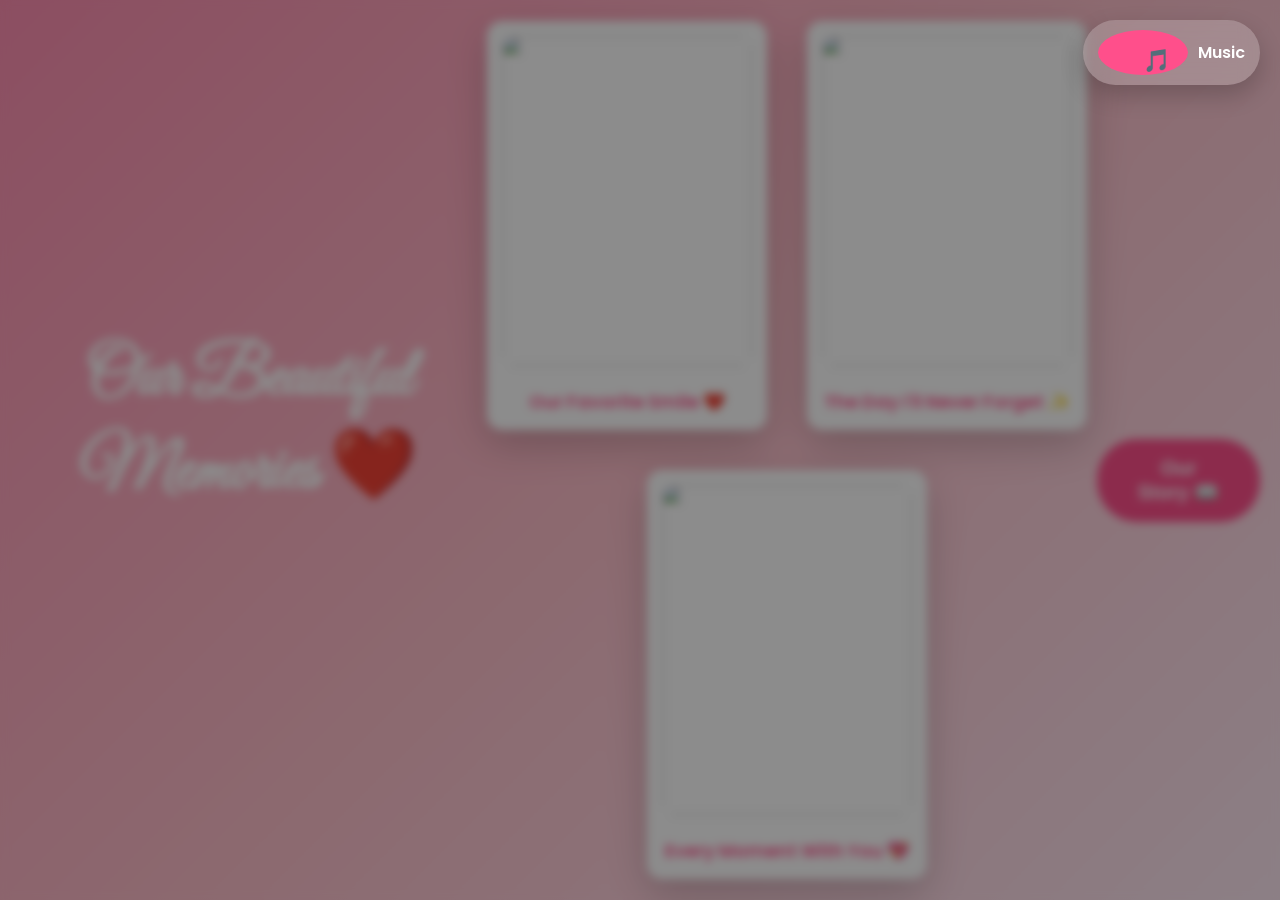
==== gallery.html @ 896ba990 "Add files via upload" ====
<!DOCTYPE html>
<html lang="en">

<head>

<meta charset="UTF-8">

<meta name="viewport"
content="width=device-width, initial-scale=1.0">

<title>Our Memories ❤️</title>

<link rel="preconnect" href="https://fonts.googleapis.com">

<link rel="preconnect"
href="https://fonts.gstatic.com"
crossorigin>

<link href="https://fonts.googleapis.com/css2?family=Great+Vibes&family=Poppins:wght@300;400;600&display=swap"
rel="stylesheet">

<link rel="stylesheet" href="style.css">

</head>

<body class="gallery-page">

<h1 class="gallery-title">
Our Beautiful Memories ❤️
</h1>

<div class="gallery">

<div class="card">

<img src="images/photo1.jpg">

<p>Our Favorite Smile ❤️</p>

</div>

<div class="card">

<img src="images/photo2.jpg">

<p>The Day I'll Never Forget ✨</p>

</div>

<div class="card">

<img src="images/photo3.jpg">

<p>Every Moment With You 💖</p>

</div>

</div>

<div id="viewer">

<span id="close">&times;</span>

<img id="bigImage">

</div>

<button id="timelineBtn">
Our Story 📖
</button>

<script src="gallery.js"></script>
<div class="music-player">
    <button id="musicBtn">🎵</button>
    <span id="musicText">Music</span>
</div>

<audio id="bgMusic" loop>
    <source src="music.mp3" type="audio/mpeg">
</audio>

</body>

</html>
---- style.css ----
*{
margin:0;
padding:0;
box-sizing:border-box;
}

body{

font-family:Poppins,sans-serif;

overflow:hidden;

height:100vh;

background:url("images/bg.jpg") center/cover no-repeat;

display:flex;

justify-content:center;

align-items:center;

}

body::before{

content:"";

position:fixed;

inset:0;

background:rgba(0,0,0,.45);

backdrop-filter:blur(5px);

}

.hero{

position:relative;

z-index:2;

width:100%;

display:flex;

justify-content:center;

align-items:center;

}

.glass{

width:90%;

max-width:650px;

padding:50px;

background:rgba(255,255,255,.12);

border:1px solid rgba(255,255,255,.3);

border-radius:25px;

backdrop-filter:blur(15px);

text-align:center;

box-shadow:0 20px 50px rgba(0,0,0,.4);

animation:fadeUp 1.3s ease;

}

h1{

font-family:'Great Vibes',cursive;

font-size:72px;

color:white;

margin-bottom:20px;

}

.subtitle{

font-size:22px;

color:white;

line-height:1.8;

margin-bottom:35px;

}

button{

padding:18px 45px;

border:none;

border-radius:40px;

font-size:20px;

cursor:pointer;

background:#ff4f8b;

color:white;

transition:.4s;

font-weight:600;

}

button:hover{

transform:translateY(-4px);

box-shadow:0 0 30px #ff8ab6;

}

@keyframes fadeUp{

from{

opacity:0;

transform:translateY(40px);

}

to{

opacity:1;

transform:translateY(0);

}

}

.heart{

position:fixed;

top:-30px;

font-size:22px;

animation:fall linear forwards;

pointer-events:none;

z-index:1;

}

@keyframes fall{

to{

transform:translateY(110vh);

opacity:0;

}

}

@media(max-width:768px){

h1{

font-size:50px;

}

.subtitle{

font-size:18px;

}

.glass{

padding:30px;

}

}
/* LETTER PAGE */

.letter-page{

background:linear-gradient(135deg,#ff9a9e,#fad0c4,#ffd1ff);

display:flex;

justify-content:center;

align-items:center;

min-height:100vh;

overflow:hidden;

}

.letter-card{

width:90%;

max-width:800px;

padding:45px;

background:rgba(255,255,255,.18);

backdrop-filter:blur(18px);

border-radius:25px;

border:1px solid rgba(255,255,255,.3);

color:white;

box-shadow:0 20px 60px rgba(0,0,0,.25);

animation:fadeUp 1s ease;

position:relative;

z-index:2;

}

.letter-card h1{

text-align:center;

font-size:60px;

margin-bottom:25px;

}

#typing{

font-size:21px;

line-height:1.9;

white-space:pre-line;

min-height:320px;

}

#nextBtn{

display:block;

margin:35px auto 0;

}

.sparkle{

position:fixed;

font-size:18px;

animation:spark 6s linear forwards;

pointer-events:none;

}

@keyframes spark{

0%{

transform:translateY(0) scale(.5);

opacity:0;

}

20%{

opacity:1;

}

100%{

transform:translateY(-120vh) scale(1.5);

opacity:0;

}

}

@media(max-width:768px){

.letter-card h1{

font-size:42px;

}

#typing{

font-size:18px;

}

}
/* ---------- GALLERY ---------- */

.gallery-page{

background:linear-gradient(135deg,#ff8fb1,#ffc0cb,#ffe8f3);

min-height:100vh;

padding:60px 20px;

text-align:center;

overflow-x:hidden;

}

.gallery-title{

font-family:'Great Vibes',cursive;

font-size:70px;

color:white;

margin-bottom:50px;

}

.gallery{

display:flex;

justify-content:center;

gap:40px;

flex-wrap:wrap;

}

.card{

background:white;

padding:15px;

border-radius:15px;

width:280px;

box-shadow:0 15px 40px rgba(0,0,0,.2);

transition:.4s;

cursor:pointer;

}

.card:hover{

transform:translateY(-12px) rotate(-2deg);

}

.card img{

width:100%;

height:330px;

object-fit:cover;

border-radius:12px;

}

.card p{

margin-top:15px;

font-weight:600;

color:#ff4f8b;

font-size:18px;

}

#viewer{

display:none;

position:fixed;

inset:0;

background:rgba(0,0,0,.9);

justify-content:center;

align-items:center;

z-index:999;

}

#viewer img{

max-width:90%;

max-height:90%;

border-radius:15px;

}

#close{

position:absolute;

top:20px;

right:40px;

font-size:55px;

color:white;

cursor:pointer;

}

#timelineBtn{

margin-top:60px;

padding:18px 40px;

border:none;

border-radius:40px;

font-size:20px;

background:#ff4f8b;

color:white;

cursor:pointer;

transition:.4s;

}

#timelineBtn:hover{

transform:scale(1.08);

box-shadow:0 0 20px #ff80ab;

}

.petal{

position:fixed;

top:-30px;

font-size:20px;

animation:petalFall linear forwards;

pointer-events:none;

}

@keyframes petalFall{

to{

transform:translateY(110vh) rotate(360deg);

opacity:0;

}

}

@media(max-width:768px){

.gallery-title{

font-size:50px;

}

.card{

width:90%;

}

.card img{

height:280px;

}

}
/* ===== TIMELINE ===== */

.timeline-page{

background:linear-gradient(135deg,#ff6fa5,#ffb6d9,#ffe6f2);

padding:80px 20px;

min-height:100vh;

color:white;

text-align:center;

}

.timeline-page h1{

font-family:'Great Vibes',cursive;

font-size:70px;

margin-bottom:60px;

}

.timeline{

max-width:800px;

margin:auto;

position:relative;

}

.timeline::before{

content:"";

position:absolute;

left:25px;

top:0;

bottom:0;

width:4px;

background:white;

border-radius:10px;

}

.memory{

position:relative;

margin-bottom:60px;

padding:25px 25px 25px 70px;

background:rgba(255,255,255,.18);

backdrop-filter:blur(12px);

border-radius:20px;

text-align:left;

opacity:0;

transform:translateY(40px);

transition:1s;

}

.memory.show{

opacity:1;

transform:translateY(0);

}

.dot{

position:absolute;

left:14px;

top:35px;

width:24px;

height:24px;

border-radius:50%;

background:white;

box-shadow:0 0 15px white;

}

.memory h2{

margin-bottom:15px;

font-size:28px;

}

.memory p{

font-size:18px;

line-height:1.8;

}

#nextPage{

margin-top:40px;

padding:18px 40px;

font-size:20px;

border:none;

border-radius:40px;

background:white;

color:#ff4f8b;

cursor:pointer;

transition:.3s;

}

#nextPage:hover{

transform:scale(1.05);

}

@media(max-width:768px){

.timeline-page h1{

font-size:50px;

}

.memory{

padding-left:60px;

}

}
/* ===== REASONS PAGE ===== */

.reasons-page{

background:linear-gradient(135deg,#ff77a9,#ffb8d6,#fff0f7);

min-height:100vh;

padding:60px 20px;

text-align:center;

color:white;

}

.reasons-page h1{

font-family:'Great Vibes',cursive;

font-size:70px;

margin-bottom:15px;

}

.subtitle{

font-size:20px;

margin-bottom:40px;

}

.reasons-grid{

display:grid;

grid-template-columns:repeat(auto-fit,minmax(180px,1fr));

gap:25px;

max-width:900px;

margin:auto;

}

.flip-card{

height:180px;

perspective:1000px;

cursor:pointer;

}

.flip-inner{

position:relative;

width:100%;

height:100%;

transition:transform .8s;

transform-style:preserve-3d;

}

.flip-card.flipped .flip-inner{

transform:rotateY(180deg);

}

.front,
.back{

position:absolute;

width:100%;

height:100%;

border-radius:20px;

display:flex;

justify-content:center;

align-items:center;

padding:20px;

backface-visibility:hidden;

box-shadow:0 10px 30px rgba(0,0,0,.2);

}

.front{

background:rgba(255,255,255,.2);

backdrop-filter:blur(10px);

font-size:60px;

}

.back{

background:white;

color:#ff4f8b;

transform:rotateY(180deg);

font-weight:600;

font-size:20px;

text-align:center;

}

#finalBtn{

margin-top:50px;

padding:18px 45px;

border:none;

border-radius:40px;

background:white;

color:#ff4f8b;

font-size:20px;

cursor:pointer;

transition:.3s;

}

#finalBtn:hover{

transform:scale(1.05);

}
/* ===== FINAL PAGE ===== */

.final-page{

margin:0;

display:flex;

justify-content:center;

align-items:center;

min-height:100vh;

background:linear-gradient(135deg,#ff4f8b,#ff8fb8,#ffd6ea);

overflow:hidden;

position:relative;

}

.final-card{

width:90%;

max-width:800px;

padding:50px;

text-align:center;

background:rgba(255,255,255,.15);

backdrop-filter:blur(18px);

border-radius:30px;

color:white;

z-index:5;

box-shadow:0 20px 60px rgba(0,0,0,.3);

animation:fadeUp 1s ease;

}

.final-card h1{

font-family:'Great Vibes',cursive;

font-size:70px;

margin-bottom:20px;

}

.final-card p{

font-size:22px;

line-height:1.9;

white-space:pre-line;

}

.final-card h2{

margin-top:35px;

font-size:36px;

}

.final-card button{

margin-top:35px;

padding:18px 40px;

font-size:20px;

border:none;

border-radius:40px;

background:white;

color:#ff4f8b;

cursor:pointer;

transition:.3s;

}

.final-card button:hover{

transform:scale(1.08);

}

#confetti{

position:fixed;

inset:0;

pointer-events:none;

}

.floating-heart{

position:fixed;

bottom:-40px;

font-size:25px;

animation:rise linear forwards;

pointer-events:none;

}

@keyframes rise{

to{

transform:translateY(-120vh);

opacity:0;

}

}
/* Music Player */

.music-player{
position:fixed;
top:20px;
right:20px;
display:flex;
align-items:center;
gap:10px;
padding:10px 15px;
background:rgba(255,255,255,.2);
backdrop-filter:blur(10px);
border-radius:50px;
z-index:9999;
box-shadow:0 10px 25px rgba(0,0,0,.2);
}

.music-player button{
width:45px;
height:45px;
border:none;
border-radius:50%;
background:#ff4f8b;
color:white;
font-size:22px;
cursor:pointer;
}

.music-player span{
font-weight:600;
color:white;
}
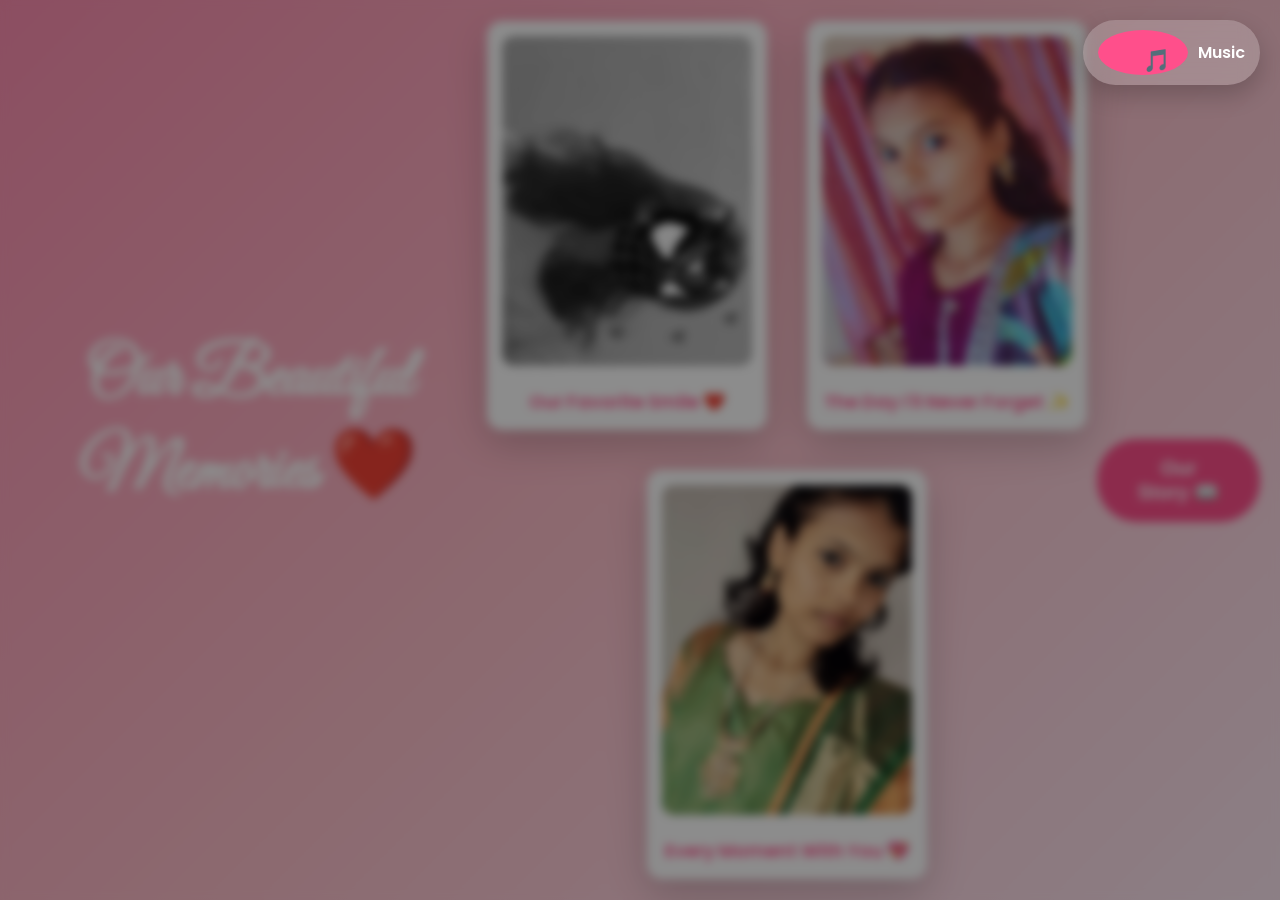
==== commit a95febe9: "Update gallery.html Updated image sources and added alt attributes for accessibility." ====
--- a/gallery.html
+++ b/gallery.html
@@ -2,25 +2,17 @@
 <html lang="en">
 
 <head>
-
 <meta charset="UTF-8">
-
-<meta name="viewport"
-content="width=device-width, initial-scale=1.0">
+<meta name="viewport" content="width=device-width, initial-scale=1.0">
 
 <title>Our Memories ❤️</title>
 
 <link rel="preconnect" href="https://fonts.googleapis.com">
+<link rel="preconnect" href="https://fonts.gstatic.com" crossorigin>
 
-<link rel="preconnect"
-href="https://fonts.gstatic.com"
-crossorigin>
-
-<link href="https://fonts.googleapis.com/css2?family=Great+Vibes&family=Poppins:wght@300;400;600&display=swap"
-rel="stylesheet">
+<link href="https://fonts.googleapis.com/css2?family=Great+Vibes&family=Poppins:wght@300;400;600&display=swap" rel="stylesheet">
 
 <link rel="stylesheet" href="style.css">
-
 </head>
 
 <body class="gallery-page">
@@ -31,45 +23,32 @@
 
 <div class="gallery">
 
-<div class="card">
+    <div class="card">
+        <img src="photo1.jpg" alt="Photo 1">
+        <p>Our Favorite Smile ❤️</p>
+    </div>
 
-<img src="images/photo1.jpg">
+    <div class="card">
+        <img src="photo2.jpg" alt="Photo 2">
+        <p>The Day I'll Never Forget ✨</p>
+    </div>
 
-<p>Our Favorite Smile ❤️</p>
-
-</div>
-
-<div class="card">
-
-<img src="images/photo2.jpg">
-
-<p>The Day I'll Never Forget ✨</p>
-
-</div>
-
-<div class="card">
-
-<img src="images/photo3.jpg">
-
-<p>Every Moment With You 💖</p>
-
-</div>
+    <div class="card">
+        <img src="photo3.jpg" alt="Photo 3">
+        <p>Every Moment With You 💖</p>
+    </div>
 
 </div>
 
 <div id="viewer">
-
-<span id="close">&times;</span>
-
-<img id="bigImage">
-
+    <span id="close">&times;</span>
+    <img id="bigImage" alt="Large View">
 </div>
 
 <button id="timelineBtn">
-Our Story 📖
+    Our Story 📖
 </button>
 
-<script src="gallery.js"></script>
 <div class="music-player">
     <button id="musicBtn">🎵</button>
     <span id="musicText">Music</span>
@@ -79,6 +58,7 @@
     <source src="music.mp3" type="audio/mpeg">
 </audio>
 
+<script src="gallery.js"></script>
+
 </body>
-
-</html>+</html>
